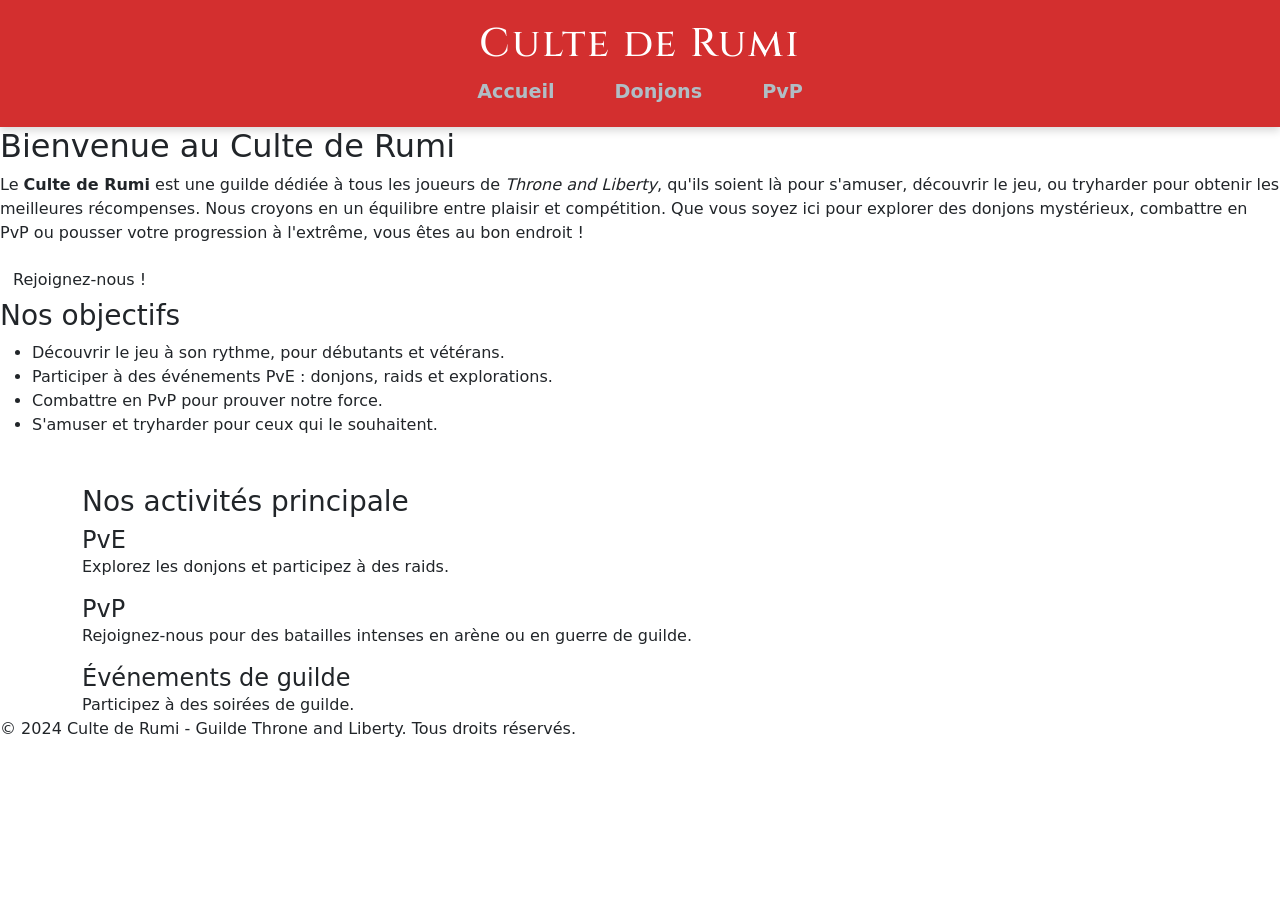
==== index.html @ 349dfdd5 "ajout pages" ====
<!DOCTYPE html>
<html lang="fr">
<head>
    <meta charset="UTF-8">
    <meta name="viewport" content="width=device-width, initial-scale=1.0">
    <title>Culte de Rumi - Guilde Throne and Liberty</title>
    <link rel="stylesheet" href="../css/style.css">
    <link href="https://fonts.googleapis.com/css2?family=Cinzel:wght@700&family=Roboto:wght@300&display=swap" rel="stylesheet">
    <link href="https://cdn.jsdelivr.net/npm/bootstrap@5.3.0-alpha1/dist/css/bootstrap.min.css" rel="stylesheet">

</head>
<body>
    <!-- En-tête -->
    <header>
        <div class="logo">
            <h1>Culte de Rumi</h1>
        </div>
        <nav>
            <ul>
                <li><a href="..\index.html">Accueil</a></li>
                <li><a href="..\pages\PvP.html">Donjons</a></li>
                <li><a href="..\pages\PvP.html">PvP</a></li>
            </ul>
        </nav>
    </header>

    <!-- Section principale de la page d'accueil -->
    <main>
        <section class="intro-section">
            <h2>Bienvenue au Culte de Rumi</h2>
            <p>
                Le <strong>Culte de Rumi</strong> est une guilde dédiée à tous les joueurs de <em>Throne and Liberty</em>, qu'ils soient là pour s'amuser, découvrir le jeu, ou tryharder pour obtenir les meilleures récompenses.
                Nous croyons en un équilibre entre plaisir et compétition. Que vous soyez ici pour explorer des donjons mystérieux, combattre en PvP ou pousser votre progression à l'extrême, vous êtes au bon endroit !
            </p>
            <a class="btn" href="#">Rejoignez-nous !</a>
        </section>

        <section class="goals-section">
            <h3>Nos objectifs</h3>
            <ul>
                <li>Découvrir le jeu à son rythme, pour débutants et vétérans.</li>
                <li>Participer à des événements PvE : donjons, raids et explorations.</li>
                <li>Combattre en PvP pour prouver notre force.</li>
                <li>S'amuser et tryharder pour ceux qui le souhaitent.</li>
            </ul>
        </section>

        <section class="activities-section container mt-5">
            <h3>Nos activités principale</h3>
            <div class="row">
                <div class="col-md-4">
                    </div class="card">
                        </div class="card-body">
                            <h4 class="card-title">PvE</h4>
                            <p class="card-text">Explorez les donjons et participez à des raids.</p>
                        </div>
                    </div>
                </div>
            <div class="col-md-4">
                </div class="card">
                    </div class="card-body">
                        <h4 class="card-title">PvP</h4>
                        <p class="card-text">Rejoignez-nous pour des batailles intenses en arène ou en guerre de guilde.</p>
                    </div>
                </div>
            </div>
            <div class="col-md-4">
                </div class="card">
                    </div class="card-body">
                        <h4 class="card-title">Événements de guilde</h4>
                        <p class="card-text">Participez à des soirées de guilde.</p>
                    </div>
                </div>
            </div>
        </div>
        </section>
    </main>

    <!-- Pied de page -->
    <footer>
        <p>&copy; 2024 Culte de Rumi - Guilde Throne and Liberty. Tous droits réservés.</p>
    </footer>
</body>
</html>
---- css/style.css ----
/* Style de l'en-tête */
header {
    background-color: #D32F2F; 
    color: #FFFFFF;  
    padding: 20px;
    text-align: center;
    position: sticky; /* Reste en haut lors du scroll */
    top: 0;
    z-index: 1000; /* S'assurer que le header reste au-dessus du contenu */
    box-shadow: 0 4px 8px rgba(0, 0, 0, 0.2);
}

/* Style pour le logo/titre */
header .logo h1 {
    font-family: 'Cinzel', serif;  /* Police élégante pour le logo/titre */
    font-size: 2.5em;
    margin: 0;
    letter-spacing: 2px;  /* Espacement entre les lettres pour un effet de style */
    color: #FFFFFF;
}

/* Menu de navigation */
nav ul {
    list-style-type: none;  /* Suppression des puces de liste */
    padding: 0;
    margin: 10px 0 0 0;
    display: flex;
    justify-content: center;
    gap: 30px;  /* Espace entre les liens du menu augmenté */
}

/* Liens de navigation */
nav ul li a {
    color: #B0BEC5;  /* Gris clair pour les liens */
    text-decoration: none;  /* Suppression du soulignement */
    font-weight: bold;
    font-size: 1.2em; 
    padding: 10px 15px;
    transition: color 0.3s ease, background-color 0.3s ease;  /* Transition douce pour hover */
    border-radius: 5px; /* Légère arrondie pour hover */
}

/* Effet au survol des liens */
nav ul li a:hover {
    color: #FFFFFF; 
    background-color: #455A64;  /* Gris foncé au survol */
}

/* Ombre légère sous l'en-tête pour plus de profondeur */
header {
    box-shadow: 0 4px 8px rgba(0, 0, 0, 0.15);
}
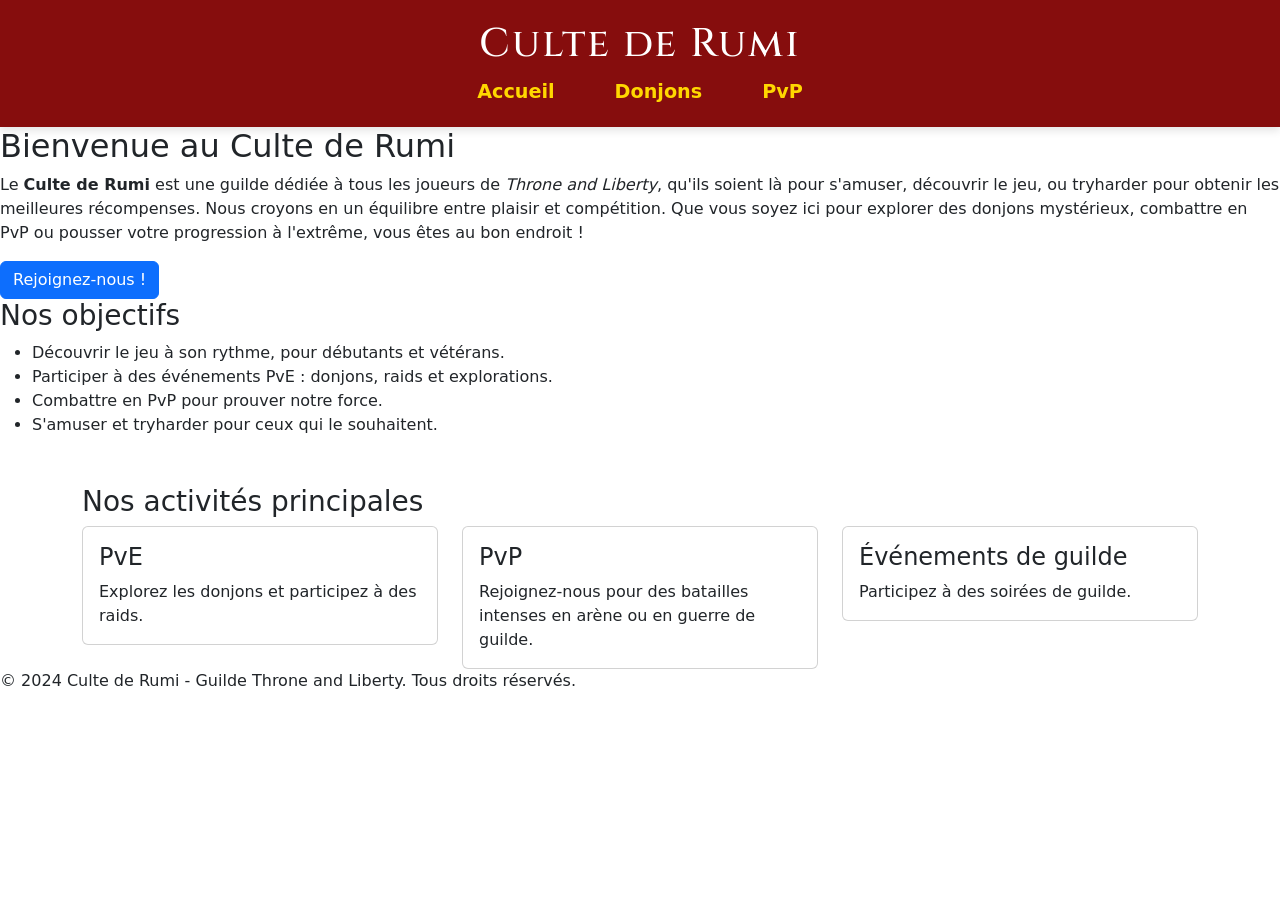
==== commit 32053a85: "test" ====
--- a/index.html
+++ b/index.html
@@ -4,10 +4,9 @@
     <meta charset="UTF-8">
     <meta name="viewport" content="width=device-width, initial-scale=1.0">
     <title>Culte de Rumi - Guilde Throne and Liberty</title>
-    <link rel="stylesheet" href="../css/style.css">
+    <link rel="stylesheet" href="../css/style.css"> <!-- Corrected path -->
     <link href="https://fonts.googleapis.com/css2?family=Cinzel:wght@700&family=Roboto:wght@300&display=swap" rel="stylesheet">
     <link href="https://cdn.jsdelivr.net/npm/bootstrap@5.3.0-alpha1/dist/css/bootstrap.min.css" rel="stylesheet">
-
 </head>
 <body>
     <!-- En-tête -->
@@ -17,9 +16,9 @@
         </div>
         <nav>
             <ul>
-                <li><a href="..\index.html">Accueil</a></li>
-                <li><a href="..\pages\PvP.html">Donjons</a></li>
-                <li><a href="..\pages\PvP.html">PvP</a></li>
+                <li><a href="../index.html">Accueil</a></li>
+                <li><a href="../pages/PvP.html">Donjons</a></li>
+                <li><a href="../pages/PvP.html">PvP</a></li>
             </ul>
         </nav>
     </header>
@@ -32,7 +31,7 @@
                 Le <strong>Culte de Rumi</strong> est une guilde dédiée à tous les joueurs de <em>Throne and Liberty</em>, qu'ils soient là pour s'amuser, découvrir le jeu, ou tryharder pour obtenir les meilleures récompenses.
                 Nous croyons en un équilibre entre plaisir et compétition. Que vous soyez ici pour explorer des donjons mystérieux, combattre en PvP ou pousser votre progression à l'extrême, vous êtes au bon endroit !
             </p>
-            <a class="btn" href="#">Rejoignez-nous !</a>
+            <a class="btn btn-primary" href="#">Rejoignez-nous !</a> <!-- Bootstrap button -->
         </section>
 
         <section class="goals-section">
@@ -46,33 +45,33 @@
         </section>
 
         <section class="activities-section container mt-5">
-            <h3>Nos activités principale</h3>
+            <h3>Nos activités principales</h3>
             <div class="row">
                 <div class="col-md-4">
-                    </div class="card">
-                        </div class="card-body">
+                    <div class="card">
+                        <div class="card-body">
                             <h4 class="card-title">PvE</h4>
                             <p class="card-text">Explorez les donjons et participez à des raids.</p>
                         </div>
                     </div>
                 </div>
-            <div class="col-md-4">
-                </div class="card">
-                    </div class="card-body">
-                        <h4 class="card-title">PvP</h4>
-                        <p class="card-text">Rejoignez-nous pour des batailles intenses en arène ou en guerre de guilde.</p>
+                <div class="col-md-4">
+                    <div class="card">
+                        <div class="card-body">
+                            <h4 class="card-title">PvP</h4>
+                            <p class="card-text">Rejoignez-nous pour des batailles intenses en arène ou en guerre de guilde.</p>
+                        </div>
+                    </div>
+                </div>
+                <div class="col-md-4">
+                    <div class="card">
+                        <div class="card-body">
+                            <h4 class="card-title">Événements de guilde</h4>
+                            <p class="card-text">Participez à des soirées de guilde.</p>
+                        </div>
                     </div>
                 </div>
             </div>
-            <div class="col-md-4">
-                </div class="card">
-                    </div class="card-body">
-                        <h4 class="card-title">Événements de guilde</h4>
-                        <p class="card-text">Participez à des soirées de guilde.</p>
-                    </div>
-                </div>
-            </div>
-        </div>
         </section>
     </main>
 
--- a/css/style.css
+++ b/css/style.css
@@ -1,13 +1,13 @@
 /* Style de l'en-tête */
 header {
-    background-color: #D32F2F; 
-    color: #FFFFFF;  
+    background-color: rgba(128, 0, 0, 0.95); /* Fond rouge légèrement transparent */
+    color: #FFFFFF;  /* Texte blanc pour contraste */
     padding: 20px;
     text-align: center;
     position: sticky; /* Reste en haut lors du scroll */
     top: 0;
     z-index: 1000; /* S'assurer que le header reste au-dessus du contenu */
-    box-shadow: 0 4px 8px rgba(0, 0, 0, 0.2);
+    box-shadow: 0 4px 8px rgba(0, 0, 0, 0.1); /* Ombre légère sous le header */
 }
 
 /* Style pour le logo/titre */
@@ -16,7 +16,6 @@
     font-size: 2.5em;
     margin: 0;
     letter-spacing: 2px;  /* Espacement entre les lettres pour un effet de style */
-    color: #FFFFFF;
 }
 
 /* Menu de navigation */
@@ -25,16 +24,16 @@
     padding: 0;
     margin: 10px 0 0 0;
     display: flex;
-    justify-content: center;
+    justify-content: center; /* Centrer le menu */
     gap: 30px;  /* Espace entre les liens du menu augmenté */
 }
 
 /* Liens de navigation */
 nav ul li a {
-    color: #B0BEC5;  /* Gris clair pour les liens */
+    color: #FFD700;  /* Couleur dorée pour les liens */
     text-decoration: none;  /* Suppression du soulignement */
     font-weight: bold;
-    font-size: 1.2em; 
+    font-size: 1.2em;  /* Taille de police légèrement augmentée */
     padding: 10px 15px;
     transition: color 0.3s ease, background-color 0.3s ease;  /* Transition douce pour hover */
     border-radius: 5px; /* Légère arrondie pour hover */
@@ -42,11 +41,6 @@
 
 /* Effet au survol des liens */
 nav ul li a:hover {
-    color: #FFFFFF; 
-    background-color: #455A64;  /* Gris foncé au survol */
+    color: #FFFFFF;  /* Texte devient blanc */
+    background-color: #4CAF50;  /* Fond vert vif au survol */
 }
-
-/* Ombre légère sous l'en-tête pour plus de profondeur */
-header {
-    box-shadow: 0 4px 8px rgba(0, 0, 0, 0.15);
-}
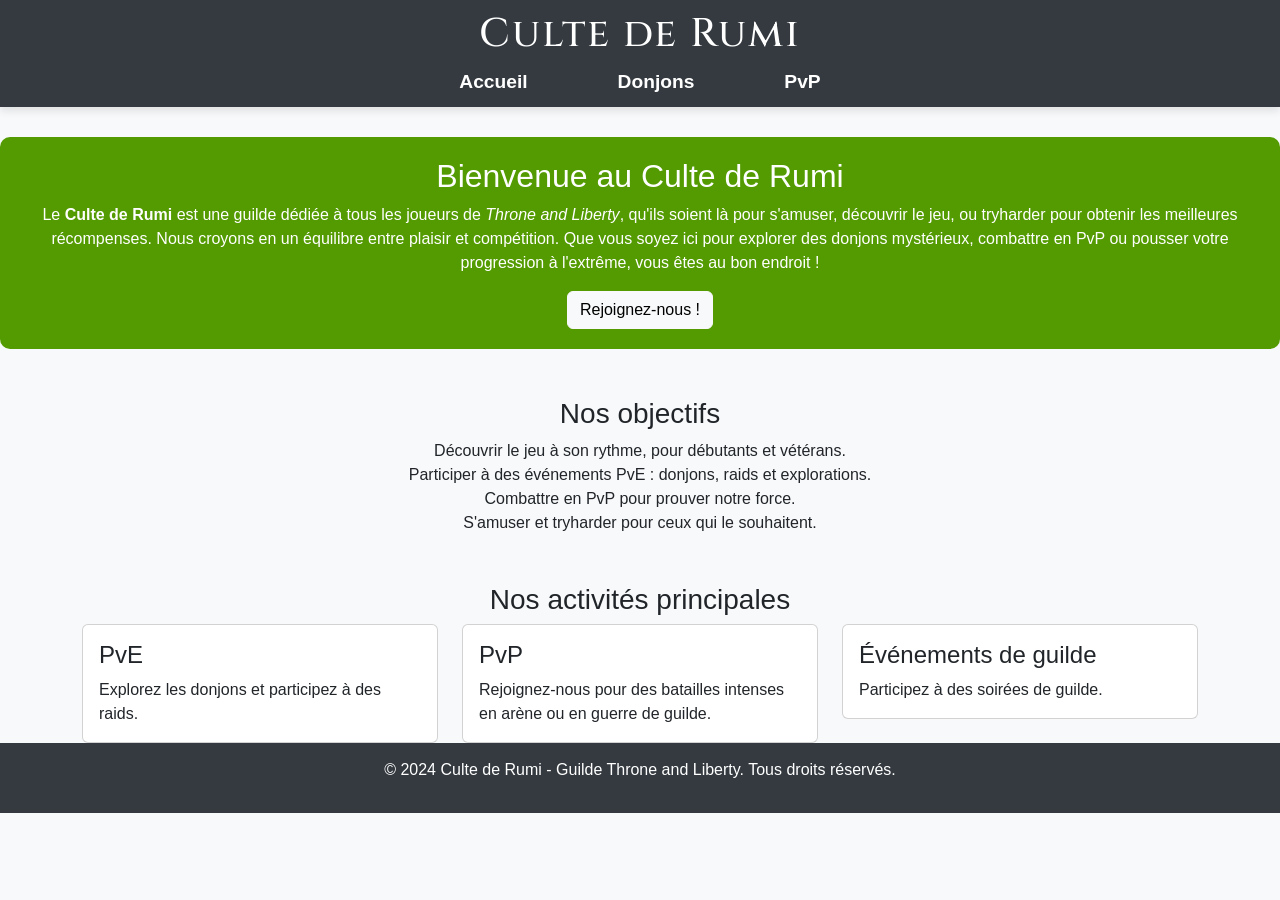
==== commit 5efb5a8a: "refonte index" ====
--- a/index.html
+++ b/index.html
@@ -2,11 +2,62 @@
 <html lang="fr">
 <head>
     <meta charset="UTF-8">
+    <meta http-equiv="X-UA-Compatible" content="IE=edge">
     <meta name="viewport" content="width=device-width, initial-scale=1.0">
-    <title>Culte de Rumi - Guilde Throne and Liberty</title>
     <link rel="stylesheet" href="../css/style.css"> <!-- Corrected path -->
     <link href="https://fonts.googleapis.com/css2?family=Cinzel:wght@700&family=Roboto:wght@300&display=swap" rel="stylesheet">
-    <link href="https://cdn.jsdelivr.net/npm/bootstrap@5.3.0-alpha1/dist/css/bootstrap.min.css" rel="stylesheet">
+    <link href="https://cdn.jsdelivr.net/npm/bootstrap@5.2.0/dist/css/bootstrap.min.css" rel="stylesheet" integrity="sha384-gH2yIJqKdNHPEq0n4Mqa/HGKIhSkIHeL5AyhkYV8i59U5AR6csBvApHHNl/vI1Bx" crossorigin="anonymous">
+    <title>Culte de Rumi - Guilde Throne and Liberty</title>
+    <style>
+        body {
+            font-family: 'Roboto', sans-serif;
+            background-color: #f8f9fa;
+        }
+        header {
+            background-color: #343a40;
+            color: white;
+            padding: 10px 20px;
+            text-align: center;
+        }
+        header h1 {
+            margin: 0;
+            font-family: 'Cinzel', serif;
+            font-size: 2.5em;
+        }
+        nav ul {
+            list-style-type: none;
+            padding: 0;
+        }
+        nav ul li {
+            display: inline;
+            margin: 0 15px;
+        }
+        nav ul li a {
+            color: white;
+            text-decoration: none;
+            font-weight: bold;
+        }
+        nav ul li a:hover {
+            text-decoration: underline;
+        }
+        .intro-section {
+            text-align: center;
+            margin: 30px 0;
+            padding: 20px;
+            background-color: #539b00;
+            color: white;
+            border-radius: 10px;
+        }
+        .btn-primary {
+            margin-top: 20px;
+        }
+        footer {
+            text-align: center;
+            padding: 15px 0;
+            background-color: #343a40;
+            color: white;
+        }
+    </style>
 </head>
 <body>
     <!-- En-tête -->
@@ -17,7 +68,7 @@
         <nav>
             <ul>
                 <li><a href="../index.html">Accueil</a></li>
-                <li><a href="../pages/PvP.html">Donjons</a></li>
+                <li><a href="../pages/PvE.html">Donjons</a></li>
                 <li><a href="../pages/PvP.html">PvP</a></li>
             </ul>
         </nav>
@@ -31,12 +82,12 @@
                 Le <strong>Culte de Rumi</strong> est une guilde dédiée à tous les joueurs de <em>Throne and Liberty</em>, qu'ils soient là pour s'amuser, découvrir le jeu, ou tryharder pour obtenir les meilleures récompenses.
                 Nous croyons en un équilibre entre plaisir et compétition. Que vous soyez ici pour explorer des donjons mystérieux, combattre en PvP ou pousser votre progression à l'extrême, vous êtes au bon endroit !
             </p>
-            <a class="btn btn-primary" href="#">Rejoignez-nous !</a> <!-- Bootstrap button -->
+            <a class="btn btn-light" href="#">Rejoignez-nous !</a> <!-- Bootstrap button -->
         </section>
 
-        <section class="goals-section">
-            <h3>Nos objectifs</h3>
-            <ul>
+        <section class="goals-section container mt-5">
+            <h3 class="text-center">Nos objectifs</h3>
+            <ul class="list-unstyled text-center">
                 <li>Découvrir le jeu à son rythme, pour débutants et vétérans.</li>
                 <li>Participer à des événements PvE : donjons, raids et explorations.</li>
                 <li>Combattre en PvP pour prouver notre force.</li>
@@ -45,7 +96,7 @@
         </section>
 
         <section class="activities-section container mt-5">
-            <h3>Nos activités principales</h3>
+            <h3 class="text-center">Nos activités principales</h3>
             <div class="row">
                 <div class="col-md-4">
                     <div class="card">
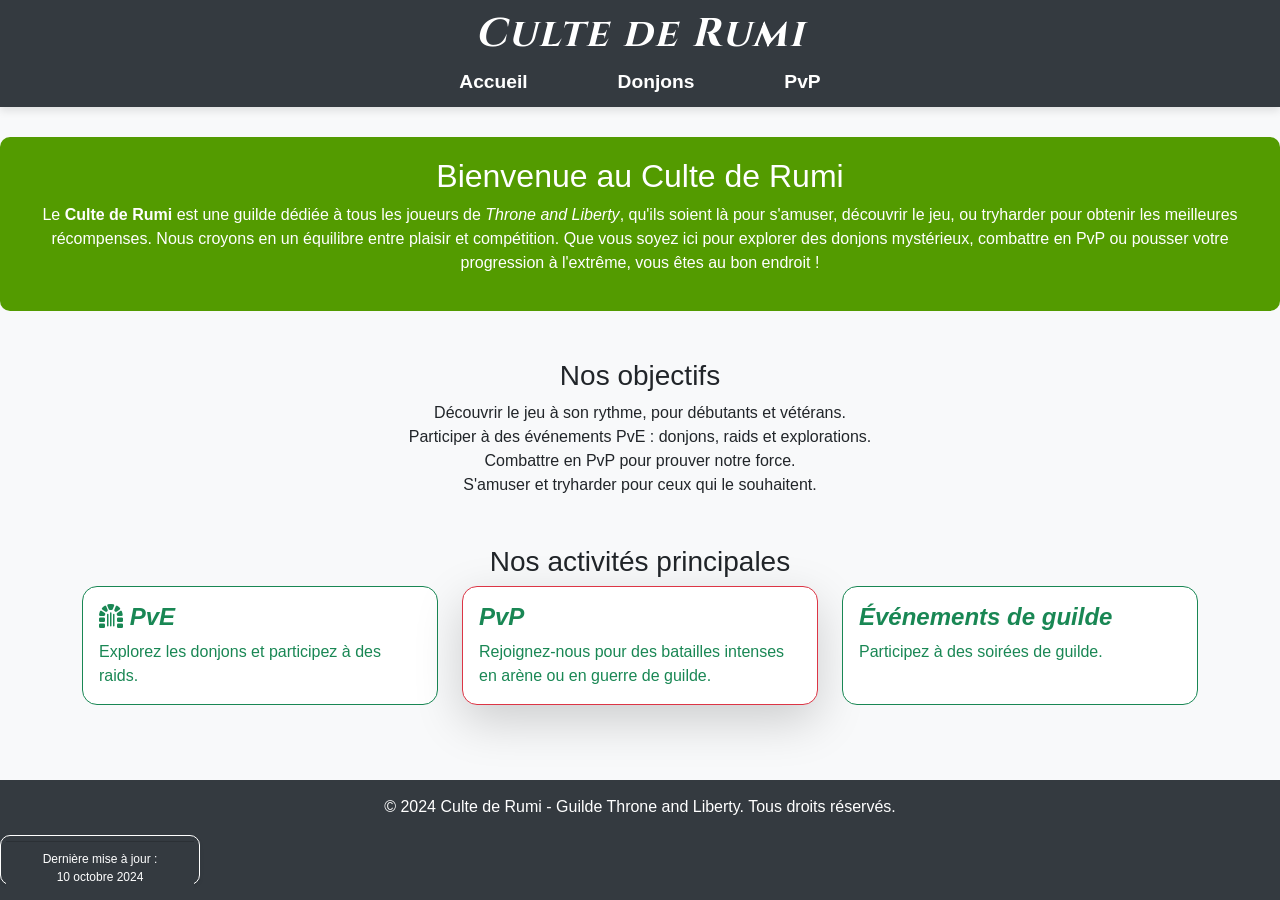
==== commit 8f5bf4db: "multi correctif" ====
--- a/index.html
+++ b/index.html
@@ -6,6 +6,7 @@
     <meta name="viewport" content="width=device-width, initial-scale=1.0">
     <link rel="stylesheet" href="../css/style.css"> <!-- Corrected path -->
     <link href="https://fonts.googleapis.com/css2?family=Cinzel:wght@700&family=Roboto:wght@300&display=swap" rel="stylesheet">
+    <link rel="stylesheet" href="https://cdnjs.cloudflare.com/ajax/libs/font-awesome/6.0.0-beta3/css/all.min.css">
     <link href="https://cdn.jsdelivr.net/npm/bootstrap@5.2.0/dist/css/bootstrap.min.css" rel="stylesheet" integrity="sha384-gH2yIJqKdNHPEq0n4Mqa/HGKIhSkIHeL5AyhkYV8i59U5AR6csBvApHHNl/vI1Bx" crossorigin="anonymous">
     <title>Culte de Rumi - Guilde Throne and Liberty</title>
     <style>
@@ -63,12 +64,12 @@
     <!-- En-tête -->
     <header>
         <div class="logo">
-            <h1>Culte de Rumi</h1>
+            <h1><strong><em>Culte de Rumi</em></strong></h1>
         </div>
         <nav>
             <ul>
                 <li><a href="../index.html">Accueil</a></li>
-                <li><a href="../pages/PvE.html">Donjons</a></li>
+                <li><a href="../pages/Donjons.html">Donjons</a></li>
                 <li><a href="../pages/PvP.html">PvP</a></li>
             </ul>
         </nav>
@@ -82,7 +83,6 @@
                 Le <strong>Culte de Rumi</strong> est une guilde dédiée à tous les joueurs de <em>Throne and Liberty</em>, qu'ils soient là pour s'amuser, découvrir le jeu, ou tryharder pour obtenir les meilleures récompenses.
                 Nous croyons en un équilibre entre plaisir et compétition. Que vous soyez ici pour explorer des donjons mystérieux, combattre en PvP ou pousser votre progression à l'extrême, vous êtes au bon endroit !
             </p>
-            <a class="btn btn-light" href="#">Rejoignez-nous !</a> <!-- Bootstrap button -->
         </section>
 
         <section class="goals-section container mt-5">
@@ -99,25 +99,25 @@
             <h3 class="text-center">Nos activités principales</h3>
             <div class="row">
                 <div class="col-md-4">
-                    <div class="card">
+                    <div class="card card-hover h-100 border-success text-success" style="border-radius: 15px;">
                         <div class="card-body">
-                            <h4 class="card-title">PvE</h4>
+                            <h4 class="card-title"><i class="fas fa-dungeon"></i><strong><em> PvE</em></strong></h4>
                             <p class="card-text">Explorez les donjons et participez à des raids.</p>
                         </div>
                     </div>
                 </div>
-                <div class="col-md-4">
-                    <div class="card">
+                <div class="col-md-4 d-flex align-items-stretch">
+                    <div class="card card-hover h-100 shadow-lg border-danger text-success" style="border-radius: 15px;">
                         <div class="card-body">
-                            <h4 class="card-title">PvP</h4>
+                            <h4 class="card-title"><strong><em>PvP</em></strong></h4>
                             <p class="card-text">Rejoignez-nous pour des batailles intenses en arène ou en guerre de guilde.</p>
-                        </div>
+                        </div>               
                     </div>
                 </div>
                 <div class="col-md-4">
-                    <div class="card">
+                    <div class="card card-hover h-100 border-success text-success" style="border-radius: 15px;">
                         <div class="card-body">
-                            <h4 class="card-title">Événements de guilde</h4>
+                            <h4 class="card-title"><strong><em>Événements de guilde</em></strong></h4>
                             <p class="card-text">Participez à des soirées de guilde.</p>
                         </div>
                     </div>
@@ -129,6 +129,16 @@
     <!-- Pied de page -->
     <footer>
         <p>&copy; 2024 Culte de Rumi - Guilde Throne and Liberty. Tous droits réservés.</p>
+                <!-- //// date MAJ site \\\\-->
+                <div class="row">
+                    <div class="col-md-4 d-flex justify-content-start">
+                        <div class="card shadow-sm border-white" style="border-radius: 10px; width: 200px; height: 50px; padding: 5px; background-color: #343a40;">
+                            <div class="card-footer text-white" style="font-size: 12px; text-align: center; background-color: #343a40;">
+                                Dernière mise à jour :<br> 10 octobre 2024
+                            </div>
+                        </div>
+                    </div>
+                </div>
     </footer>
 </body>
 </html>
--- a/css/style.css
+++ b/css/style.css
@@ -1,7 +1,16 @@
+/* Définition des variables de couleur */
+:root {
+    --header-bg-color: rgb(92, 84, 84); /* Couleur de fond du header */
+    --header-text-color: #e60000; /* Couleur du texte du header */
+    --header-link-color: #ffffff; /* Couleur des liens de navigation */
+    --header-link-hover-color: #FFFFFF; /* Couleur des liens au survol */
+    --header-link-bg-hover-color: #4CAF50; /* Couleur de fond au survol des liens */
+}
+
 /* Style de l'en-tête */
 header {
-    background-color: rgba(128, 0, 0, 0.95); /* Fond rouge légèrement transparent */
-    color: #FFFFFF;  /* Texte blanc pour contraste */
+    background-color: var(--header-bg-color); /* Utilisation de la variable */
+    color: var(--header-text-color); /* Utilisation de la variable */
     padding: 20px;
     text-align: center;
     position: sticky; /* Reste en haut lors du scroll */
@@ -12,35 +21,67 @@
 
 /* Style pour le logo/titre */
 header .logo h1 {
-    font-family: 'Cinzel', serif;  /* Police élégante pour le logo/titre */
+    font-family: 'Cinzel', serif; /* Police élégante pour le logo/titre */
     font-size: 2.5em;
     margin: 0;
-    letter-spacing: 2px;  /* Espacement entre les lettres pour un effet de style */
+    letter-spacing: 2px; /* Espacement entre les lettres pour un effet de style */
 }
 
 /* Menu de navigation */
 nav ul {
-    list-style-type: none;  /* Suppression des puces de liste */
+    list-style-type: none; /* Suppression des puces de liste */
     padding: 0;
     margin: 10px 0 0 0;
     display: flex;
     justify-content: center; /* Centrer le menu */
-    gap: 30px;  /* Espace entre les liens du menu augmenté */
+    gap: 30px; /* Espace entre les liens du menu augmenté */
 }
 
 /* Liens de navigation */
 nav ul li a {
-    color: #FFD700;  /* Couleur dorée pour les liens */
-    text-decoration: none;  /* Suppression du soulignement */
+    color: var(--header-link-color); /* Utilisation de la variable */
+    text-decoration: none; /* Suppression du soulignement */
     font-weight: bold;
-    font-size: 1.2em;  /* Taille de police légèrement augmentée */
+    font-size: 1.2em; /* Taille de police légèrement augmentée */
     padding: 10px 15px;
-    transition: color 0.3s ease, background-color 0.3s ease;  /* Transition douce pour hover */
+    transition: color 0.3s ease, background-color 0.3s ease; /* Transition douce pour hover */
     border-radius: 5px; /* Légère arrondie pour hover */
 }
 
 /* Effet au survol des liens */
 nav ul li a:hover {
-    color: #FFFFFF;  /* Texte devient blanc */
-    background-color: #4CAF50;  /* Fond vert vif au survol */
+    color: var(--header-link-hover-color); /* Utilisation de la variable */
+    background-color: var(--header-link-bg-hover-color); /* Utilisation de la variable */
 }
+
+/* Effet de survol */
+.card-hover {
+    transition: all 0.3s ease; /* Transition douce pour l'animation */
+}
+
+.card-hover:hover {
+    box-shadow: 0 8px 16px rgba(0, 0, 0, 0.2); /* Ombre plus prononcée au survol */
+    transform: scale(1.05); /* Légère mise à l'échelle pour créer un effet de zoom */
+    background-color: #f8f9fa; /* Changement de couleur d'arrière-plan lors du survol */
+}
+
+html, body {
+    height: 100%;
+    margin: 0;
+    display: flex;
+    flex-direction: column;
+}
+
+main {
+    flex: 1; /* Cela permet au contenu principal de s'étirer pour prendre toute la place disponible */
+}
+
+footer {
+    text-align: center;
+    padding: 15px 0;
+    background-color: #005dbb;
+    color: white;
+    position: relative; /* Par défaut, le footer sera positionné à la fin du contenu */
+    bottom: 0;
+    width: 100%;
+}
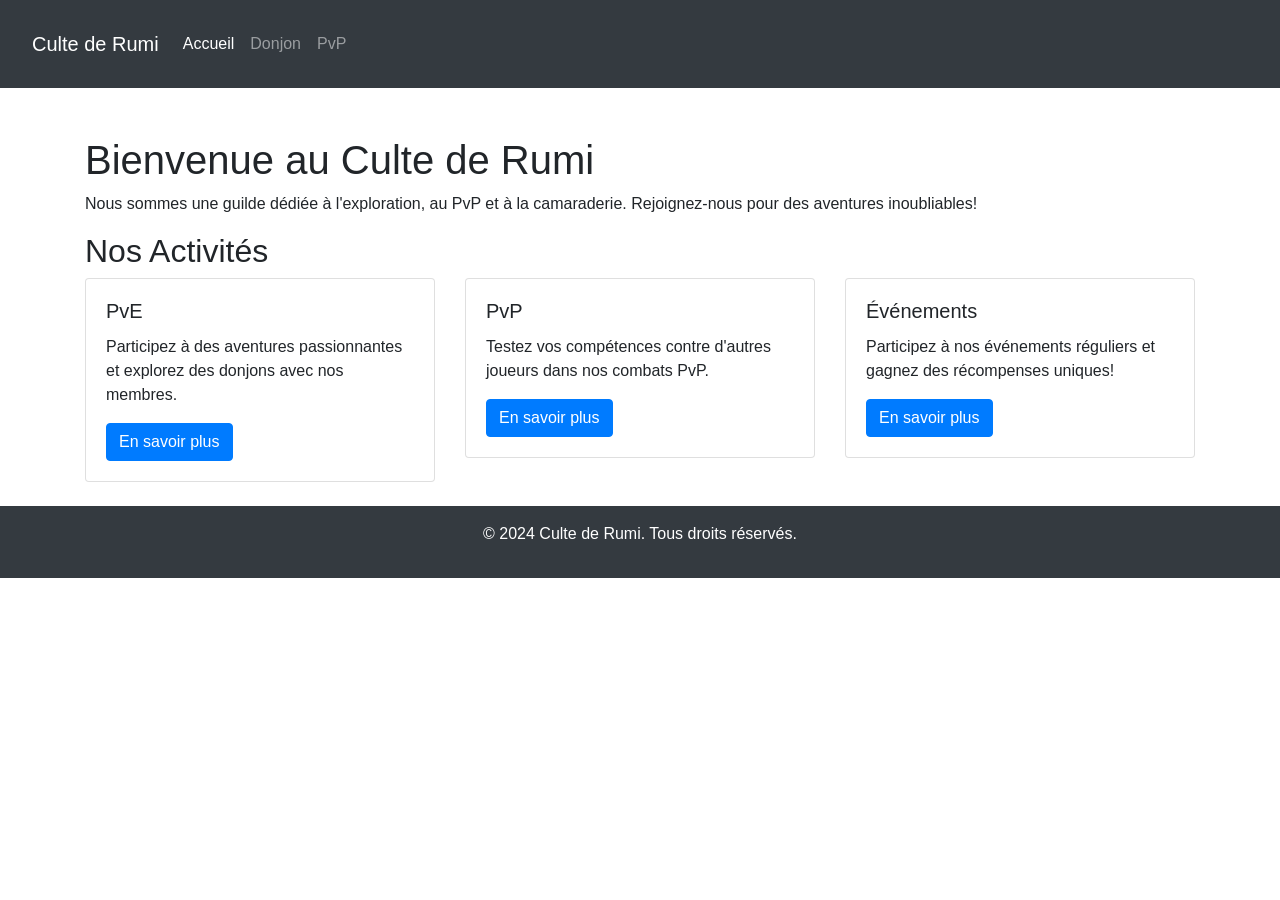
==== commit b42a2d30: "creation site" ====
--- a/index.html
+++ b/index.html
@@ -1,144 +1,86 @@
 <!DOCTYPE html>
 <html lang="fr">
-<head>
-    <meta charset="UTF-8">
-    <meta http-equiv="X-UA-Compatible" content="IE=edge">
-    <meta name="viewport" content="width=device-width, initial-scale=1.0">
-    <link rel="stylesheet" href="../css/style.css"> <!-- Corrected path -->
-    <link href="https://fonts.googleapis.com/css2?family=Cinzel:wght@700&family=Roboto:wght@300&display=swap" rel="stylesheet">
-    <link rel="stylesheet" href="https://cdnjs.cloudflare.com/ajax/libs/font-awesome/6.0.0-beta3/css/all.min.css">
-    <link href="https://cdn.jsdelivr.net/npm/bootstrap@5.2.0/dist/css/bootstrap.min.css" rel="stylesheet" integrity="sha384-gH2yIJqKdNHPEq0n4Mqa/HGKIhSkIHeL5AyhkYV8i59U5AR6csBvApHHNl/vI1Bx" crossorigin="anonymous">
-    <title>Culte de Rumi - Guilde Throne and Liberty</title>
-    <style>
-        body {
-            font-family: 'Roboto', sans-serif;
-            background-color: #f8f9fa;
-        }
-        header {
-            background-color: #343a40;
-            color: white;
-            padding: 10px 20px;
-            text-align: center;
-        }
-        header h1 {
-            margin: 0;
-            font-family: 'Cinzel', serif;
-            font-size: 2.5em;
-        }
-        nav ul {
-            list-style-type: none;
-            padding: 0;
-        }
-        nav ul li {
-            display: inline;
-            margin: 0 15px;
-        }
-        nav ul li a {
-            color: white;
-            text-decoration: none;
-            font-weight: bold;
-        }
-        nav ul li a:hover {
-            text-decoration: underline;
-        }
-        .intro-section {
-            text-align: center;
-            margin: 30px 0;
-            padding: 20px;
-            background-color: #539b00;
-            color: white;
-            border-radius: 10px;
-        }
-        .btn-primary {
-            margin-top: 20px;
-        }
-        footer {
-            text-align: center;
-            padding: 15px 0;
-            background-color: #343a40;
-            color: white;
-        }
-    </style>
-</head>
-<body>
-    <!-- En-tête -->
-    <header>
-        <div class="logo">
-            <h1><strong><em>Culte de Rumi</em></strong></h1>
-        </div>
-        <nav>
-            <ul>
-                <li><a href="../index.html">Accueil</a></li>
-                <li><a href="../pages/Donjons.html">Donjons</a></li>
-                <li><a href="../pages/PvP.html">PvP</a></li>
-            </ul>
-        </nav>
-    </header>
-
-    <!-- Section principale de la page d'accueil -->
-    <main>
-        <section class="intro-section">
-            <h2>Bienvenue au Culte de Rumi</h2>
-            <p>
-                Le <strong>Culte de Rumi</strong> est une guilde dédiée à tous les joueurs de <em>Throne and Liberty</em>, qu'ils soient là pour s'amuser, découvrir le jeu, ou tryharder pour obtenir les meilleures récompenses.
-                Nous croyons en un équilibre entre plaisir et compétition. Que vous soyez ici pour explorer des donjons mystérieux, combattre en PvP ou pousser votre progression à l'extrême, vous êtes au bon endroit !
-            </p>
-        </section>
-
-        <section class="goals-section container mt-5">
-            <h3 class="text-center">Nos objectifs</h3>
-            <ul class="list-unstyled text-center">
-                <li>Découvrir le jeu à son rythme, pour débutants et vétérans.</li>
-                <li>Participer à des événements PvE : donjons, raids et explorations.</li>
-                <li>Combattre en PvP pour prouver notre force.</li>
-                <li>S'amuser et tryharder pour ceux qui le souhaitent.</li>
-            </ul>
-        </section>
-
-        <section class="activities-section container mt-5">
-            <h3 class="text-center">Nos activités principales</h3>
+    <head>
+        <meta charset="UTF-8">
+        <meta name="viewport" content="width=device-width, initial-scale=1.0">
+        <title>Culte de Rumi</title>
+        <!-- Inclusion de Bootstrap CSS depuis un CDN -->
+        <link href="https://stackpath.bootstrapcdn.com/bootstrap/4.5.2/css/bootstrap.min.css" rel="stylesheet">
+    </head>
+    <body>
+        <!-- Header avec le menu de navigation -->
+        <header class="bg-dark text-white p-3">
+            <nav class="navbar navbar-expand-lg navbar-dark">
+                <a class="navbar-brand" href="#">Culte de Rumi</a>
+                <button class="navbar-toggler" type="button" data-toggle="collapse" data-target="#navbarNav" aria-controls="navbarNav" aria-expanded="false" aria-label="Toggle navigation">
+                    <span class="navbar-toggler-icon"></span>
+                </button>
+                <div class="collapse navbar-collapse" id="navbarNav">
+                    <ul class="navbar-nav">
+                        <li class="nav-item active">
+                            <a class="nav-link" href="index.html">Accueil</a>
+                        </li>
+                        <li class="nav-item">
+                            <a class="nav-link" href="donjons/catDonjons.html">Donjon</a>
+                        </li>
+                        <li class="nav-item">
+                            <a class="nav-link" href="pvp/choixCatPvP.html">PvP</a>
+                        </li>
+                    </ul>
+                </div>
+            </nav>
+        </header>
+    
+        <!-- Contenu principal -->
+        <div class="container mt-5">
+            <h1>Bienvenue au Culte de Rumi</h1>
+            <p>Nous sommes une guilde dédiée à l'exploration, au PvP et à la camaraderie. Rejoignez-nous pour des aventures inoubliables!</p>
+    
+            <h2>Nos Activités</h2>
             <div class="row">
+                <!-- Carte pour PvE -->
                 <div class="col-md-4">
-                    <div class="card card-hover h-100 border-success text-success" style="border-radius: 15px;">
+                    <div class="card mb-4">
                         <div class="card-body">
-                            <h4 class="card-title"><i class="fas fa-dungeon"></i><strong><em> PvE</em></strong></h4>
-                            <p class="card-text">Explorez les donjons et participez à des raids.</p>
+                            <h5 class="card-title">PvE</h5>
+                            <p class="card-text">Participez à des aventures passionnantes et explorez des donjons avec nos membres.</p>
+                            <a href="/donjons/catDonjons.html" class="btn btn-primary">En savoir plus</a>
                         </div>
                     </div>
                 </div>
-                <div class="col-md-4 d-flex align-items-stretch">
-                    <div class="card card-hover h-100 shadow-lg border-danger text-success" style="border-radius: 15px;">
+    
+                <!-- Carte pour PvP -->
+                <div class="col-md-4">
+                    <div class="card mb-4">
                         <div class="card-body">
-                            <h4 class="card-title"><strong><em>PvP</em></strong></h4>
-                            <p class="card-text">Rejoignez-nous pour des batailles intenses en arène ou en guerre de guilde.</p>
-                        </div>               
+                            <h5 class="card-title">PvP</h5>
+                            <p class="card-text">Testez vos compétences contre d'autres joueurs dans nos combats PvP.</p>
+                            <a href="/pvp/choixCatPvP.html" class="btn btn-primary">En savoir plus</a>
+                        </div>
                     </div>
                 </div>
+    
+                <!-- Carte pour Événements -->
                 <div class="col-md-4">
-                    <div class="card card-hover h-100 border-success text-success" style="border-radius: 15px;">
+                    <div class="card mb-4">
                         <div class="card-body">
-                            <h4 class="card-title"><strong><em>Événements de guilde</em></strong></h4>
-                            <p class="card-text">Participez à des soirées de guilde.</p>
+                            <h5 class="card-title">Événements</h5>
+                            <p class="card-text">Participez à nos événements réguliers et gagnez des récompenses uniques!</p>
+                            <a href="#" class="btn btn-primary">En savoir plus</a>
                         </div>
                     </div>
                 </div>
             </div>
-        </section>
-    </main>
+        </div>
 
-    <!-- Pied de page -->
-    <footer>
-        <p>&copy; 2024 Culte de Rumi - Guilde Throne and Liberty. Tous droits réservés.</p>
-                <!-- //// date MAJ site \\\\-->
-                <div class="row">
-                    <div class="col-md-4 d-flex justify-content-start">
-                        <div class="card shadow-sm border-white" style="border-radius: 10px; width: 200px; height: 50px; padding: 5px; background-color: #343a40;">
-                            <div class="card-footer text-white" style="font-size: 12px; text-align: center; background-color: #343a40;">
-                                Dernière mise à jour :<br> 10 octobre 2024
-                            </div>
-                        </div>
-                    </div>
-                </div>
+
+    <footer class="bg-dark text-white text-center py-3">
+        <p>&copy; 2024 Culte de Rumi. Tous droits réservés.</p>
     </footer>
+
+    <!-- Inclusion de Bootstrap JS et jQuery -->
+    <script src="https://code.jquery.com/jquery-3.5.1.slim.min.js"></script>
+    <script src="https://cdn.jsdelivr.net/npm/@popperjs/core@2.0.7/dist/umd/popper.min.js"></script>
+    <script src="https://stackpath.bootstrapcdn.com/bootstrap/4.5.2/js/bootstrap.min.js"></script>
 </body>
 </html>
